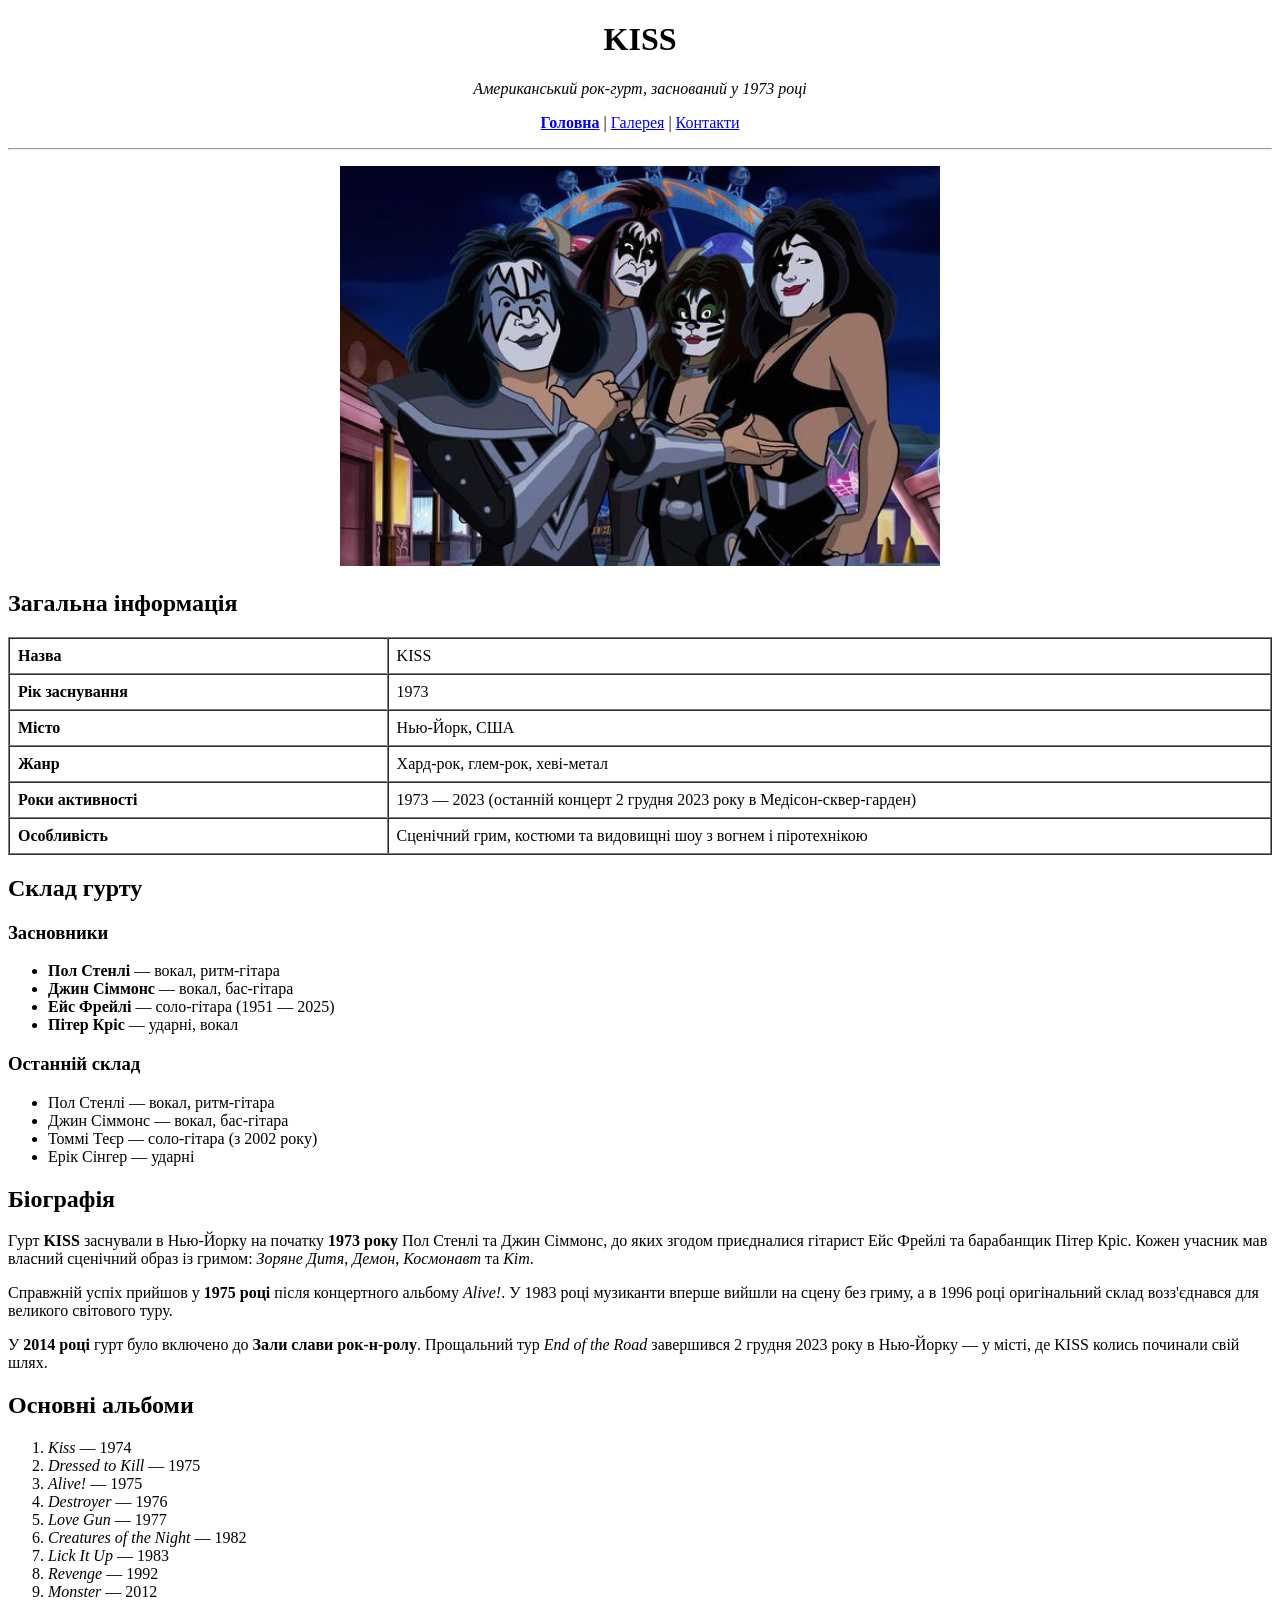
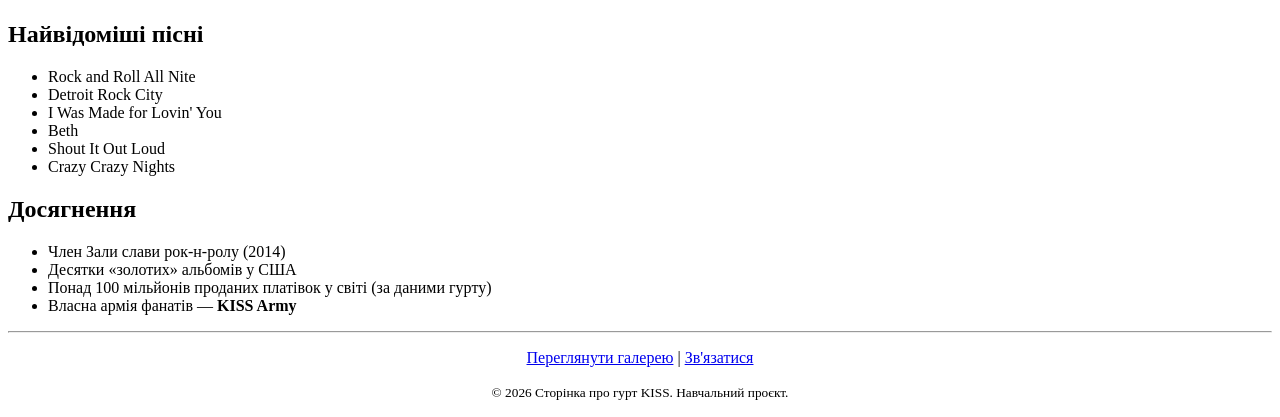
==== index.html @ 9d59dd37 "add html kiss page" ====
<!DOCTYPE html>
<html lang="uk">
<head>
    <meta charset="UTF-8">
    <meta name="viewport" content="width=device-width, initial-scale=1.0">
    <title>KISS — головна сторінка</title>
</head>
<body>

    <header>
        <h1 align="center">KISS</h1>
        <p align="center"><i>Американський рок-гурт, заснований у 1973 році</i></p>

        <nav>
            <p align="center">
                <a href="index.html"><b>Головна</b></a> |
                <a href="pages/gallery.html">Галерея</a> |
                <a href="pages/contact.html">Контакти</a>
            </p>
        </nav>
        <hr>
    </header>

    <main>
        <p align="center">
            <img src="photo/main.jpg" alt="Фотографія гурту KISS" width="600" height="400">
        </p>

        <h2>Загальна інформація</h2>
        <table border="1" cellpadding="8" cellspacing="0" width="100%">
            <tr>
                <th align="left" width="30%">Назва</th>
                <td>KISS</td>
            </tr>
            <tr>
                <th align="left">Рік заснування</th>
                <td>1973</td>
            </tr>
            <tr>
                <th align="left">Місто</th>
                <td>Нью-Йорк, США</td>
            </tr>
            <tr>
                <th align="left">Жанр</th>
                <td>Хард-рок, глем-рок, хеві-метал</td>
            </tr>
            <tr>
                <th align="left">Роки активності</th>
                <td>1973 — 2023 (останній концерт 2 грудня 2023 року в Медісон-сквер-гарден)</td>
            </tr>
            <tr>
                <th align="left">Особливість</th>
                <td>Сценічний грим, костюми та видовищні шоу з вогнем і піротехнікою</td>
            </tr>
        </table>

        <h2>Склад гурту</h2>
        <h3>Засновники</h3>
        <ul>
            <li><b>Пол Стенлі</b> — вокал, ритм-гітара</li>
            <li><b>Джин Сіммонс</b> — вокал, бас-гітара</li>
            <li><b>Ейс Фрейлі</b> — соло-гітара (1951 — 2025)</li>
            <li><b>Пітер Кріс</b> — ударні, вокал</li>
        </ul>

        <h3>Останній склад</h3>
        <ul>
            <li>Пол Стенлі — вокал, ритм-гітара</li>
            <li>Джин Сіммонс — вокал, бас-гітара</li>
            <li>Томмі Теєр — соло-гітара (з 2002 року)</li>
            <li>Ерік Сінгер — ударні</li>
        </ul>

        <h2>Біографія</h2>
        <p>
            Гурт <b>KISS</b> заснували в Нью-Йорку на початку <b>1973 року</b> Пол Стенлі та
            Джин Сіммонс, до яких згодом приєдналися гітарист Ейс Фрейлі та барабанщик Пітер Кріс.
            Кожен учасник мав власний сценічний образ із гримом: <i>Зоряне Дитя</i>,
            <i>Демон</i>, <i>Космонавт</i> та <i>Кіт</i>.
        </p>
        <p>
            Справжній успіх прийшов у <b>1975 році</b> після концертного альбому <i>Alive!</i>.
            У 1983 році музиканти вперше вийшли на сцену без гриму, а в 1996 році оригінальний
            склад возз'єднався для великого світового туру.
        </p>
        <p>
            У <b>2014 році</b> гурт було включено до <b>Зали слави рок-н-ролу</b>.
            Прощальний тур <i>End of the Road</i> завершився 2 грудня 2023 року в Нью-Йорку —
            у місті, де KISS колись починали свій шлях.
        </p>

        <h2>Основні альбоми</h2>
        <ol>
            <li><i>Kiss</i> — 1974</li>
            <li><i>Dressed to Kill</i> — 1975</li>
            <li><i>Alive!</i> — 1975</li>
            <li><i>Destroyer</i> — 1976</li>
            <li><i>Love Gun</i> — 1977</li>
            <li><i>Creatures of the Night</i> — 1982</li>
            <li><i>Lick It Up</i> — 1983</li>
            <li><i>Revenge</i> — 1992</li>
            <li><i>Monster</i> — 2012</li>
        </ol>

        <h2>Найвідоміші пісні</h2>
        <ul>
            <li>Rock and Roll All Nite</li>
            <li>Detroit Rock City</li>
            <li>I Was Made for Lovin' You</li>
            <li>Beth</li>
            <li>Shout It Out Loud</li>
            <li>Crazy Crazy Nights</li>
        </ul>

        <h2>Досягнення</h2>
        <ul>
            <li>Член Зали слави рок-н-ролу (2014)</li>
            <li>Десятки «золотих» альбомів у США</li>
            <li>Понад 100 мільйонів проданих платівок у світі (за даними гурту)</li>
            <li>Власна армія фанатів — <b>KISS Army</b></li>
        </ul>
    </main>

    <footer>
        <hr>
        <p align="center">
            <a href="pages/gallery.html">Переглянути галерею</a> |
            <a href="pages/contact.html">Зв'язатися</a>
        </p>
        <p align="center"><small>&copy; 2026 Сторінка про гурт KISS. Навчальний проєкт.</small></p>
    </footer>

</body>
</html>
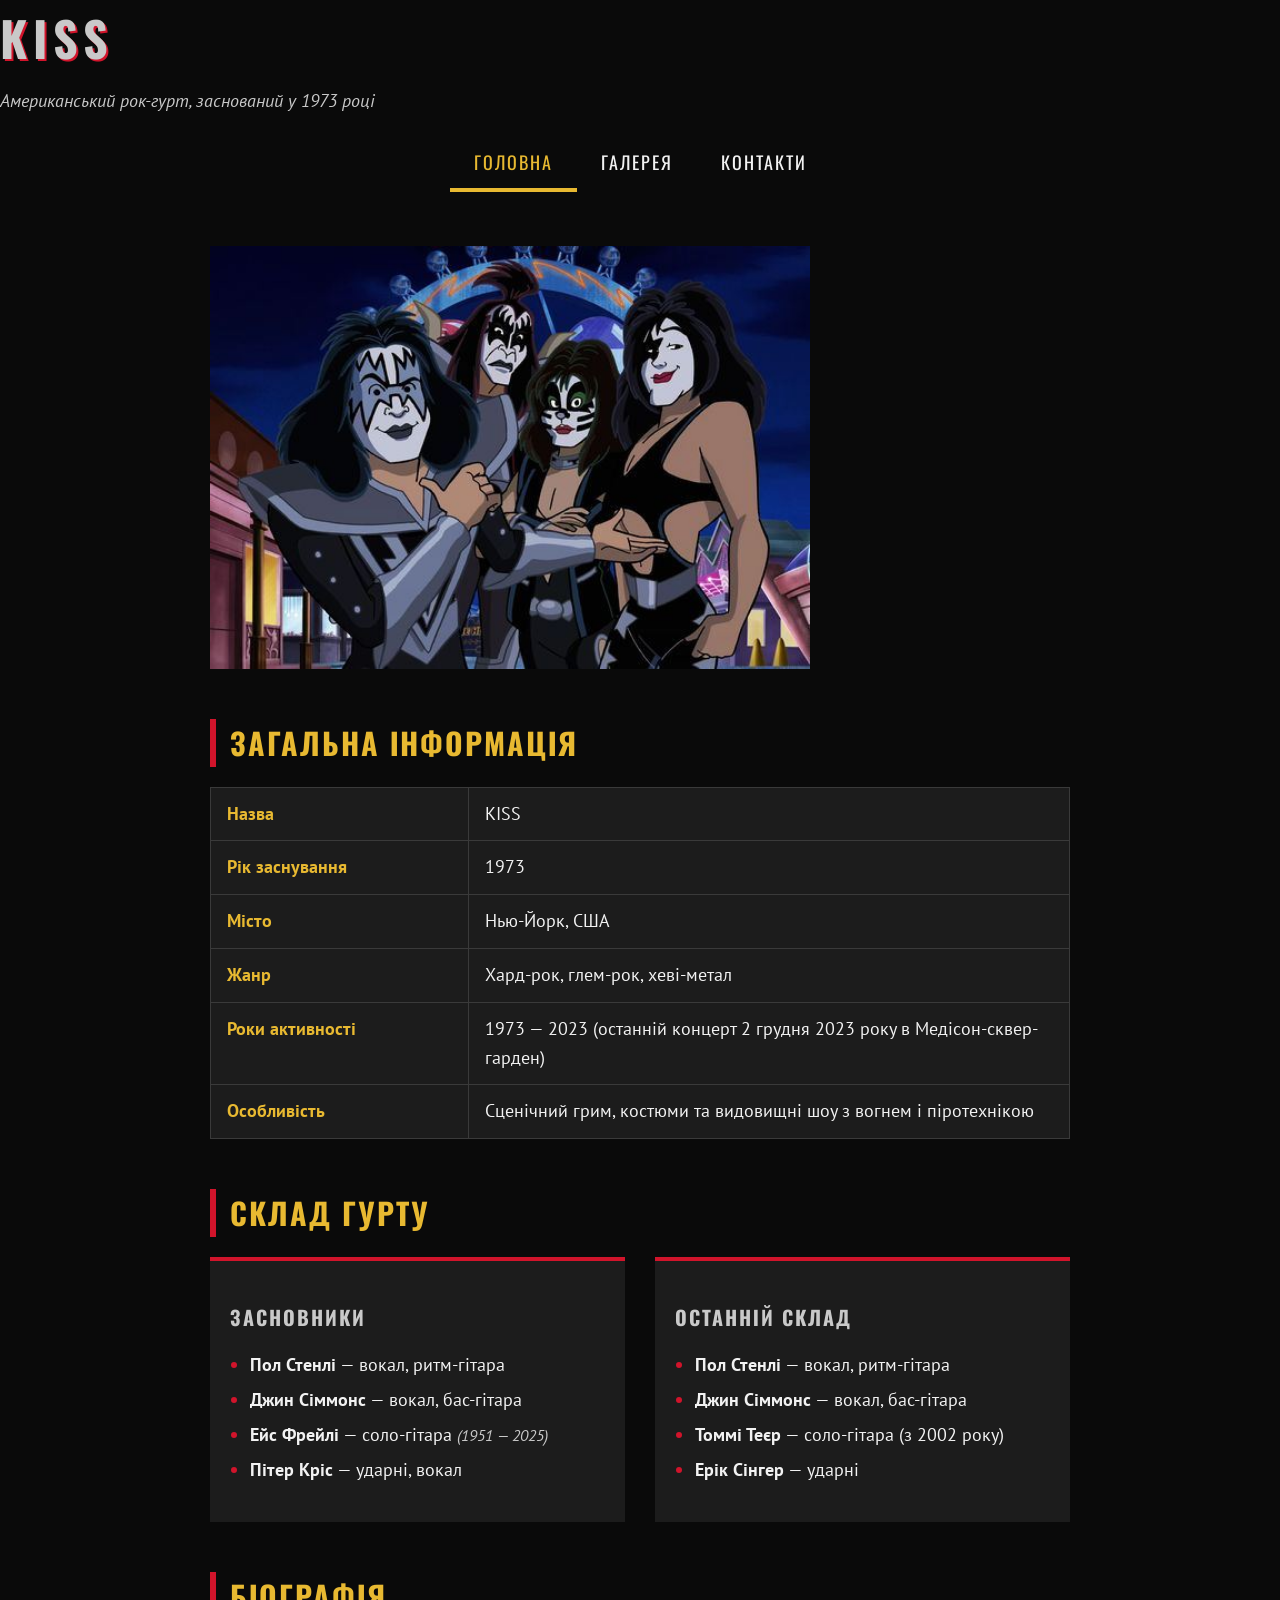
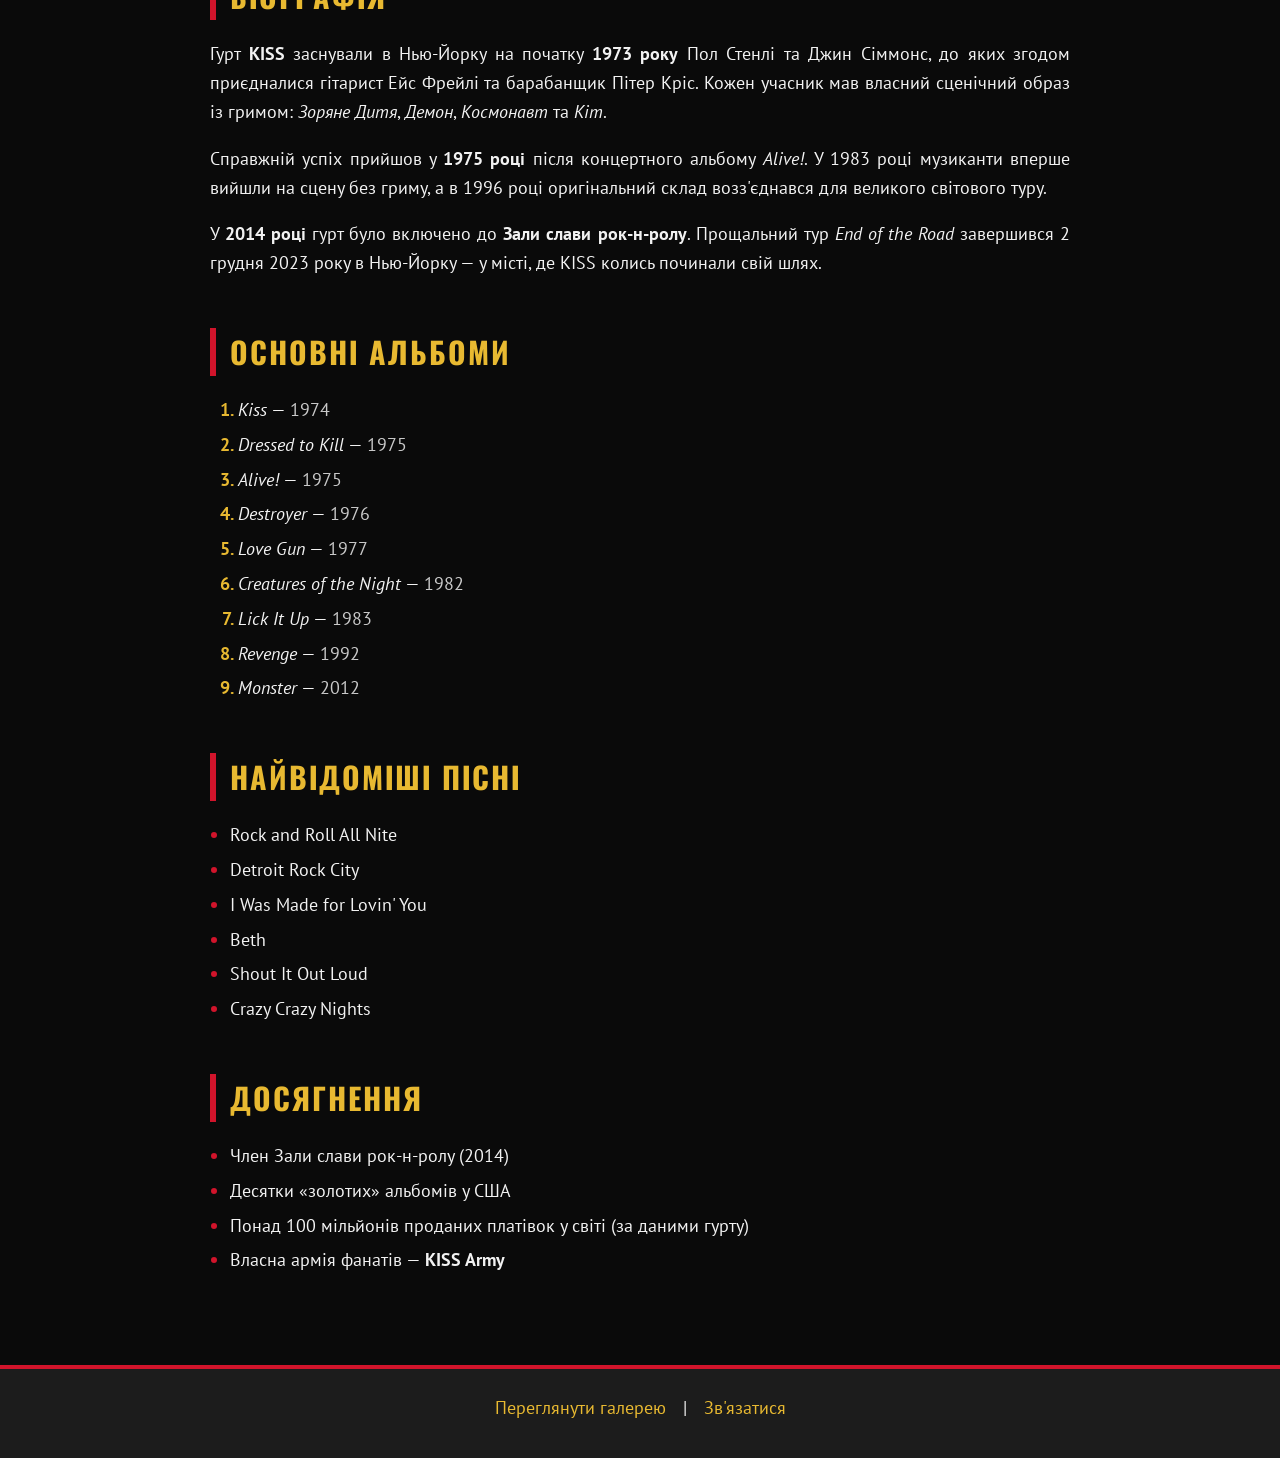
==== commit fa142f3a: "add css" ====
--- a/index.html
+++ b/index.html
@@ -1,134 +1,163 @@
-<!DOCTYPE html>
+<!doctype html>
 <html lang="uk">
-<head>
-    <meta charset="UTF-8">
-    <meta name="viewport" content="width=device-width, initial-scale=1.0">
+  <head>
+    <meta charset="UTF-8" />
+    <meta name="viewport" content="width=device-width, initial-scale=1.0" />
     <title>KISS — головна сторінка</title>
-</head>
-<body>
+    <link rel="stylesheet" href="css/style.css" />
+  </head>
+  <body>
+    <header id="home-page">
+      <h1 class="page-title">KISS</h1>
+      <p class="subtitle">
+        <i>Американський рок-гурт, заснований у 1973 році</i>
+      </p>
 
-    <header>
-        <h1 align="center">KISS</h1>
-        <p align="center"><i>Американський рок-гурт, заснований у 1973 році</i></p>
-
-        <nav>
-            <p align="center">
-                <a href="index.html"><b>Головна</b></a> |
-                <a href="pages/gallery.html">Галерея</a> |
-                <a href="pages/contact.html">Контакти</a>
-            </p>
-        </nav>
-        <hr>
+      <nav id="main-nav">
+        <ul>
+          <li><a class="nav-link active" href="index.html">Головна</a></li>
+          <li><a class="nav-link" href="pages/gallery.html">Галерея</a></li>
+          <li><a class="nav-link" href="pages/contact.html">Контакти</a></li>
+        </ul>
+      </nav>
     </header>
 
-    <main>
-        <p align="center">
-            <img src="photo/main.jpg" alt="Фотографія гурту KISS" width="600" height="400">
+    <main id="content">
+      <p>
+        <img
+          id="main-photo"
+          src="photo/main.jpg"
+          alt="Фотографія гурту KISS"
+          width="600"
+          height="400"
+        />
+      </p>
+      <section id="general-info" class="section">
+        <h2 class="section-title">Загальна інформація</h2>
+        <table class="info-table">
+          <tr>
+            <th>Назва</th>
+            <td>KISS</td>
+          </tr>
+          <tr>
+            <th>Рік заснування</th>
+            <td>1973</td>
+          </tr>
+          <tr>
+            <th>Місто</th>
+            <td>Нью-Йорк, США</td>
+          </tr>
+          <tr>
+            <th>Жанр</th>
+            <td>Хард-рок, глем-рок, хеві-метал</td>
+          </tr>
+          <tr>
+            <th>Роки активності</th>
+            <td>
+              1973 — 2023 (останній концерт 2 грудня 2023 року в
+              Медісон-сквер-гарден)
+            </td>
+          </tr>
+          <tr>
+            <th>Особливість</th>
+            <td>
+              Сценічний грим, костюми та видовищні шоу з вогнем і піротехнікою
+            </td>
+          </tr>
+        </table>
+      </section>
+      <section id="members" class="section">
+        <h2 class="section-title">Склад гурту</h2>
+        <div class="lineup">
+          <div class="lineup-block" id="founders">
+            <h3 class="subsection-title">Засновники</h3>
+            <ul class="member-list">
+              <li><b>Пол Стенлі</b> — вокал, ритм-гітара</li>
+              <li><b>Джин Сіммонс</b> — вокал, бас-гітара</li>
+              <li>
+                <b>Ейс Фрейлі</b> — соло-гітара
+                <span class="in-memory">(1951 — 2025)</span>
+              </li>
+              <li><b>Пітер Кріс</b> — ударні, вокал</li>
+            </ul>
+          </div>
+          <div class="lineup-block" id="last-lineup">
+            <h3 class="subsection-title">Останній склад</h3>
+            <ul class="member-list">
+              <li><b>Пол Стенлі</b> — вокал, ритм-гітара</li>
+              <li><b>Джин Сіммонс</b> — вокал, бас-гітара</li>
+              <li><b>Томмі Теєр</b> — соло-гітара (з 2002 року)</li>
+              <li><b>Ерік Сінгер</b> — ударні</li>
+            </ul>
+          </div>
+        </div>
+      </section>
+      <section id="biography" class="section">
+        <h2 class="section-title">Біографія</h2>
+        <p class="bio-text">
+          Гурт <b>KISS</b> заснували в Нью-Йорку на початку <b>1973 року</b> Пол
+          Стенлі та Джин Сіммонс, до яких згодом приєдналися гітарист Ейс Фрейлі
+          та барабанщик Пітер Кріс. Кожен учасник мав власний сценічний образ із
+          гримом: <i>Зоряне Дитя</i>, <i>Демон</i>, <i>Космонавт</i> та
+          <i>Кіт</i>.
         </p>
+        <p class="bio-text">
+          Справжній успіх прийшов у <b>1975 році</b> після концертного альбому
+          <i>Alive!</i>. У 1983 році музиканти вперше вийшли на сцену без гриму,
+          а в 1996 році оригінальний склад возз'єднався для великого світового
+          туру.
+        </p>
+        <p class="bio-text">
+          У <b>2014 році</b> гурт було включено до <b>Зали слави рок-н-ролу</b>.
+          Прощальний тур <i>End of the Road</i> завершився 2 грудня 2023 року в
+          Нью-Йорку — у місті, де KISS колись починали свій шлях.
+        </p>
+      </section>
 
-        <h2>Загальна інформація</h2>
-        <table border="1" cellpadding="8" cellspacing="0" width="100%">
-            <tr>
-                <th align="left" width="30%">Назва</th>
-                <td>KISS</td>
-            </tr>
-            <tr>
-                <th align="left">Рік заснування</th>
-                <td>1973</td>
-            </tr>
-            <tr>
-                <th align="left">Місто</th>
-                <td>Нью-Йорк, США</td>
-            </tr>
-            <tr>
-                <th align="left">Жанр</th>
-                <td>Хард-рок, глем-рок, хеві-метал</td>
-            </tr>
-            <tr>
-                <th align="left">Роки активності</th>
-                <td>1973 — 2023 (останній концерт 2 грудня 2023 року в Медісон-сквер-гарден)</td>
-            </tr>
-            <tr>
-                <th align="left">Особливість</th>
-                <td>Сценічний грим, костюми та видовищні шоу з вогнем і піротехнікою</td>
-            </tr>
-        </table>
+       <section id="albums" class="section">
+            <h2 class="section-title">Основні альбоми</h2>
+            <ol class="album-list">
+                <li><i>Kiss</i> — <span class="year">1974</span></li>
+                <li><i>Dressed to Kill</i> — <span class="year">1975</span></li>
+                <li><i>Alive!</i> — <span class="year">1975</span></li>
+                <li><i>Destroyer</i> — <span class="year">1976</span></li>
+                <li><i>Love Gun</i> — <span class="year">1977</span></li>
+                <li><i>Creatures of the Night</i> — <span class="year">1982</span></li>
+                <li><i>Lick It Up</i> — <span class="year">1983</span></li>
+                <li><i>Revenge</i> — <span class="year">1992</span></li>
+                <li><i>Monster</i> — <span class="year">2012</span></li>
+            </ol>
+        </section>
 
-        <h2>Склад гурту</h2>
-        <h3>Засновники</h3>
-        <ul>
-            <li><b>Пол Стенлі</b> — вокал, ритм-гітара</li>
-            <li><b>Джин Сіммонс</b> — вокал, бас-гітара</li>
-            <li><b>Ейс Фрейлі</b> — соло-гітара (1951 — 2025)</li>
-            <li><b>Пітер Кріс</b> — ударні, вокал</li>
-        </ul>
 
-        <h3>Останній склад</h3>
-        <ul>
-            <li>Пол Стенлі — вокал, ритм-гітара</li>
-            <li>Джин Сіммонс — вокал, бас-гітара</li>
-            <li>Томмі Теєр — соло-гітара (з 2002 року)</li>
-            <li>Ерік Сінгер — ударні</li>
-        </ul>
+     <section id="songs" class="section">
+            <h2 class="section-title">Найвідоміші пісні</h2>
+            <ul class="song-list">
+                <li>Rock and Roll All Nite</li>
+                <li>Detroit Rock City</li>
+                <li>I Was Made for Lovin' You</li>
+                <li>Beth</li>
+                <li>Shout It Out Loud</li>
+                <li>Crazy Crazy Nights</li>
+            </ul>
+        </section>
 
-        <h2>Біографія</h2>
-        <p>
-            Гурт <b>KISS</b> заснували в Нью-Йорку на початку <b>1973 року</b> Пол Стенлі та
-            Джин Сіммонс, до яких згодом приєдналися гітарист Ейс Фрейлі та барабанщик Пітер Кріс.
-            Кожен учасник мав власний сценічний образ із гримом: <i>Зоряне Дитя</i>,
-            <i>Демон</i>, <i>Космонавт</i> та <i>Кіт</i>.
-        </p>
-        <p>
-            Справжній успіх прийшов у <b>1975 році</b> після концертного альбому <i>Alive!</i>.
-            У 1983 році музиканти вперше вийшли на сцену без гриму, а в 1996 році оригінальний
-            склад возз'єднався для великого світового туру.
-        </p>
-        <p>
-            У <b>2014 році</b> гурт було включено до <b>Зали слави рок-н-ролу</b>.
-            Прощальний тур <i>End of the Road</i> завершився 2 грудня 2023 року в Нью-Йорку —
-            у місті, де KISS колись починали свій шлях.
-        </p>
-
-        <h2>Основні альбоми</h2>
-        <ol>
-            <li><i>Kiss</i> — 1974</li>
-            <li><i>Dressed to Kill</i> — 1975</li>
-            <li><i>Alive!</i> — 1975</li>
-            <li><i>Destroyer</i> — 1976</li>
-            <li><i>Love Gun</i> — 1977</li>
-            <li><i>Creatures of the Night</i> — 1982</li>
-            <li><i>Lick It Up</i> — 1983</li>
-            <li><i>Revenge</i> — 1992</li>
-            <li><i>Monster</i> — 2012</li>
-        </ol>
-
-        <h2>Найвідоміші пісні</h2>
-        <ul>
-            <li>Rock and Roll All Nite</li>
-            <li>Detroit Rock City</li>
-            <li>I Was Made for Lovin' You</li>
-            <li>Beth</li>
-            <li>Shout It Out Loud</li>
-            <li>Crazy Crazy Nights</li>
-        </ul>
-
-        <h2>Досягнення</h2>
-        <ul>
-            <li>Член Зали слави рок-н-ролу (2014)</li>
-            <li>Десятки «золотих» альбомів у США</li>
-            <li>Понад 100 мільйонів проданих платівок у світі (за даними гурту)</li>
-            <li>Власна армія фанатів — <b>KISS Army</b></li>
-        </ul>
+      <section id="achievements" class="section">
+            <h2 class="section-title">Досягнення</h2>
+            <ul class="achievement-list">
+                <li>Член Зали слави рок-н-ролу (2014)</li>
+                <li>Десятки «золотих» альбомів у США</li>
+                <li>Понад 100 мільйонів проданих платівок у світі (за даними гурту)</li>
+                <li>Власна армія фанатів — <b>KISS Army</b></li>
+            </ul>
+        </section>
     </main>
 
-    <footer>
-        <hr>
-        <p align="center">
-            <a href="pages/gallery.html">Переглянути галерею</a> |
-            <a href="pages/contact.html">Зв'язатися</a>
-        </p>
-        <p align="center"><small>&copy; 2026 Сторінка про гурт KISS. Навчальний проєкт.</small></p>
+    <footer  id="site-footer">
+      <p class="footer-links">
+        <a href="pages/gallery.html">Переглянути галерею</a> |
+        <a href="pages/contact.html">Зв'язатися</a>
+      </p>
     </footer>
-
-</body>
+  </body>
 </html>
--- a/css/style.css
+++ b/css/style.css
@@ -0,0 +1,334 @@
+
+@import url("https://fonts.googleapis.com/css2?family=Oswald:wght@500;700&family=PT+Sans:wght@400;700&display=swap");
+:root {
+    --black: #0a0a0a;
+    --stage: #1c1c1c;
+    --silver: #c9c9c9;
+    --white: #f2f2f2;
+    --red: #d1142b;
+    --gold: #e8b931;
+}
+
+
+* {
+    box-sizing: border-box;
+}
+
+body {
+    margin: 0;
+    padding: 0;
+    background-color: var(--black);
+    color: var(--white);
+    font-family: "PT Sans", Arial, sans-serif;
+    font-size: 18px;
+    line-height: 1.6;
+}
+
+h1, h2, h3 {
+    font-family: "Oswald", Impact, "Arial Narrow", sans-serif;
+    text-transform: uppercase;
+    letter-spacing: 2px;
+    margin-top: 0;
+}
+
+a {
+    color: var(--gold);
+    text-decoration: none;
+}
+
+a:hover {
+    color: var(--red);
+    text-decoration: underline;
+}
+
+img {
+    max-width: 100%;
+    height: auto;
+    display: block;
+}
+
+
+#site-header {
+    background-color: var(--stage);
+    border-bottom: 4px solid var(--red);
+    padding: 30px 20px 0;
+    text-align: center;
+}
+
+.site-title {
+    font-size: 72px;
+    color: var(--silver);
+    letter-spacing: 12px;
+    margin-bottom: 0;
+    text-shadow: 3px 3px 0 var(--red);
+}
+
+.page-title {
+    font-size: 48px;
+    color: var(--silver);
+    letter-spacing: 6px;
+    margin-bottom: 10px;
+    text-shadow: 2px 2px 0 var(--red);
+}
+
+.subtitle {
+    color: var(--silver);
+    font-style: italic;
+    margin: 5px 0 20px;
+}
+
+
+#main-nav ul {
+    list-style: none;
+    margin: 0;
+    padding: 0;
+    display: flex;
+    justify-content: center;
+    flex-wrap: wrap;
+}
+
+.nav-link {
+    display: block;
+    padding: 12px 24px;
+    color: var(--white);
+    font-family: "Oswald", Impact, sans-serif;
+    text-transform: uppercase;
+    letter-spacing: 2px;
+    border-bottom: 4px solid transparent;
+    margin-bottom: -4px;
+}
+
+.nav-link:hover {
+    color: var(--gold);
+    text-decoration: none;
+    border-bottom-color: var(--gold);
+}
+
+.nav-link.active {
+    color: var(--gold);
+    border-bottom-color: var(--gold);
+}
+
+
+#content {
+    max-width: 900px;
+    margin: 0 auto;
+    padding: 40px 20px;
+}
+
+.section {
+    margin-bottom: 50px;
+}
+
+.section-title {
+    color: var(--gold);
+    font-size: 30px;
+    border-left: 6px solid var(--red);
+    padding-left: 14px;
+    margin-bottom: 20px;
+}
+
+.subsection-title {
+    color: var(--silver);
+    font-size: 20px;
+    margin: 20px 0 10px;
+}
+
+#main-photo {
+    margin: 0 0 50px;
+    text-align: center;
+}
+
+#main-photo img {
+    margin: 0 auto;
+    border: 4px solid var(--silver);
+    box-shadow: 10px 10px 0 var(--red);
+}
+
+#main-photo figcaption {
+    margin-top: 20px;
+    color: var(--silver);
+    font-style: italic;
+}
+
+.info-table {
+    width: 100%;
+    border-collapse: collapse;
+    background-color: var(--stage);
+}
+
+.info-table th,
+.info-table td {
+    padding: 12px 16px;
+    border: 1px solid #3a3a3a;
+    text-align: left;
+    vertical-align: top;
+}
+
+.info-table th {
+    width: 30%;
+    color: var(--gold);
+    font-weight: 700;
+}
+
+.info-table thead th {
+    background-color: var(--red);
+    color: var(--white);
+    text-transform: uppercase;
+    letter-spacing: 1px;
+}
+
+.info-table tr:hover td {
+    background-color: #262626;
+}
+
+.member-list,
+.song-list,
+.achievement-list {
+    padding-left: 20px;
+}
+
+.member-list li,
+.song-list li,
+.achievement-list li {
+    margin-bottom: 6px;
+}
+
+.member-list li::marker,
+.song-list li::marker,
+.achievement-list li::marker {
+    color: var(--red);
+}
+
+.album-list {
+    padding-left: 28px;
+}
+
+.album-list li {
+    margin-bottom: 6px;
+}
+
+.album-list li::marker {
+    color: var(--gold);
+    font-weight: 700;
+}
+
+.year {
+    color: var(--silver);
+}
+
+.in-memory {
+    color: var(--silver);
+    font-style: italic;
+    font-size: 16px;
+}
+
+.bio-text {
+    text-align: justify;
+}
+
+.lineup {
+    display: flex;
+    gap: 30px;
+    flex-wrap: wrap;
+}
+
+.lineup-block {
+    flex: 1;
+    min-width: 260px;
+    background-color: var(--stage);
+    padding: 20px;
+    border-top: 4px solid var(--red);
+}
+
+.gallery-intro {
+    text-align: center;
+    color: var(--silver);
+    margin-bottom: 30px;
+}
+
+#gallery {
+    display: grid;
+    grid-template-columns: repeat(2, 1fr);
+    gap: 30px;
+}
+
+.gallery-item {
+    margin: 0;
+    background-color: var(--stage);
+    padding: 12px;
+    border: 2px solid #333;
+    transition: transform 0.2s, border-color 0.2s;
+}
+
+.gallery-item:hover {
+    transform: translateY(-4px);
+    border-color: var(--gold);
+}
+
+.gallery-item img {
+    width: 100%;
+}
+
+.gallery-item figcaption {
+    text-align: center;
+    padding-top: 10px;
+    font-family: "Oswald", Impact, sans-serif;
+    text-transform: uppercase;
+    letter-spacing: 1px;
+    color: var(--silver);
+}
+
+
+#site-footer {
+    background-color: var(--stage);
+    border-top: 4px solid var(--red);
+    padding: 25px 20px;
+    text-align: center;
+}
+
+.footer-links {
+    margin: 0 0 10px;
+}
+
+.footer-links a {
+    margin: 0 12px;
+}
+
+.copyright {
+    color: #888;
+    font-size: 14px;
+    margin: 0;
+}
+
+@media (max-width: 600px) {
+    body {
+        font-size: 16px;
+    }
+
+    .site-title {
+        font-size: 48px;
+        letter-spacing: 6px;
+    }
+
+    .page-title {
+        font-size: 34px;
+    }
+
+    .nav-link {
+        padding: 10px 14px;
+    }
+
+    #gallery {
+        grid-template-columns: 1fr;
+    }
+
+    .info-table th {
+        width: 40%;
+    }
+
+    .btn-secondary {
+        margin-left: 0;
+        margin-top: 10px;
+    }
+}
